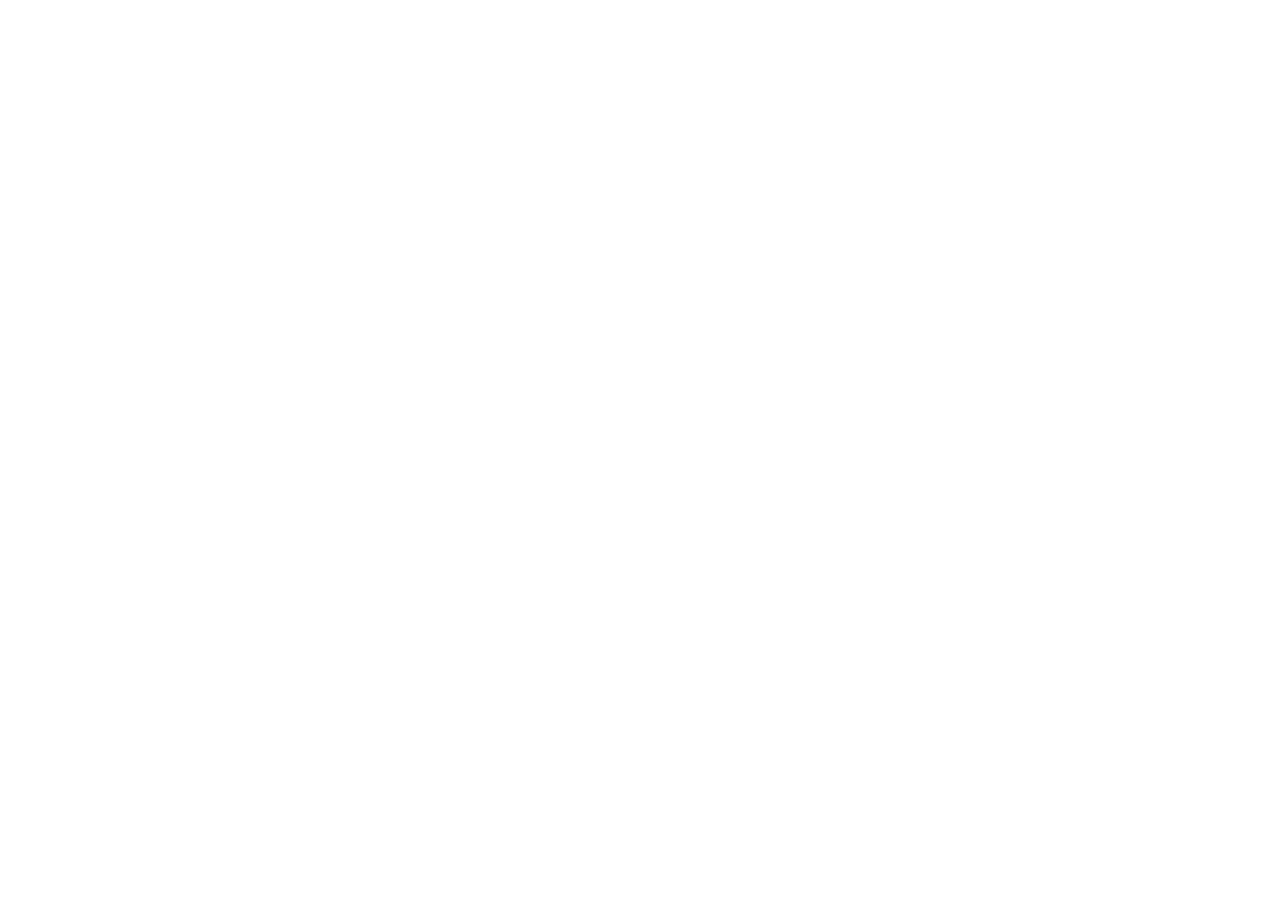
==== index.html @ e47d19f9 "this is the first commit  with cohort 47" ====
<!DOCTYPE html>
<html lang="en">
<head>
    <meta charset="UTF-8">
    <meta name="viewport" content="width=device-width, initial-scale=1.0">
    <title>Real Estate</title>
</head>
<body>
    
</body>
</html>
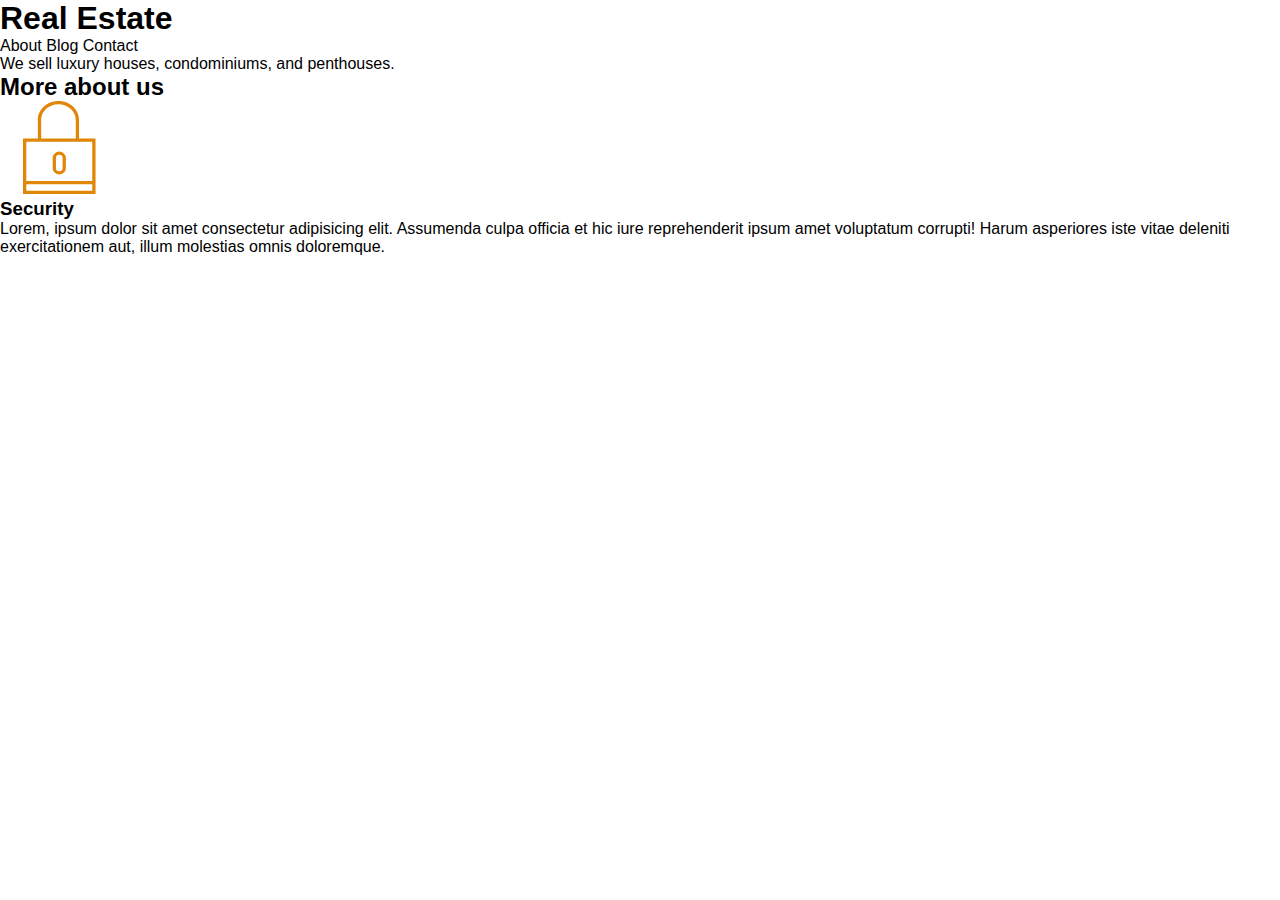
==== commit d7e4289a: "index.html and creating basic css" ====
--- a/index.html
+++ b/index.html
@@ -3,9 +3,26 @@
 <head>
     <meta charset="UTF-8">
     <meta name="viewport" content="width=device-width, initial-scale=1.0">
+    <link rel="stylesheet" href="./styles/mystyles.css">
     <title>Real Estate</title>
 </head>
 <body>
-    
+    <header>
+        <h1>Real Estate</h1>
+        <nav>
+            <a href="about.html">About</a>
+            <a href="blog.html">Blog</a>
+            <a href="contact.html">Contact</a>
+        </nav>
+        <p>We sell luxury houses, condominiums, and penthouses.</p>
+    </header>
+    <main>
+        <h2>More about us</h2>
+        <div>
+            <img src="./img/icon1.svg" alt="">
+            <h3>Security</h3>
+            <p>Lorem, ipsum dolor sit amet consectetur adipisicing elit. Assumenda culpa officia et hic iure reprehenderit ipsum amet voluptatum corrupti! Harum asperiores iste vitae deleniti exercitationem aut, illum molestias omnis doloremque.</p>
+        </div>
+    </main>
 </body>
 </html>--- a/styles/mystyles.css
+++ b/styles/mystyles.css
@@ -0,0 +1,15 @@
+/*global*/
+*{
+    padding: 0;
+    margin: 0;
+}
+body{
+    font-family: arial;
+}
+a{
+    color:black;
+    text-decoration: none;
+}
+/*utilities*/
+
+/*header*/
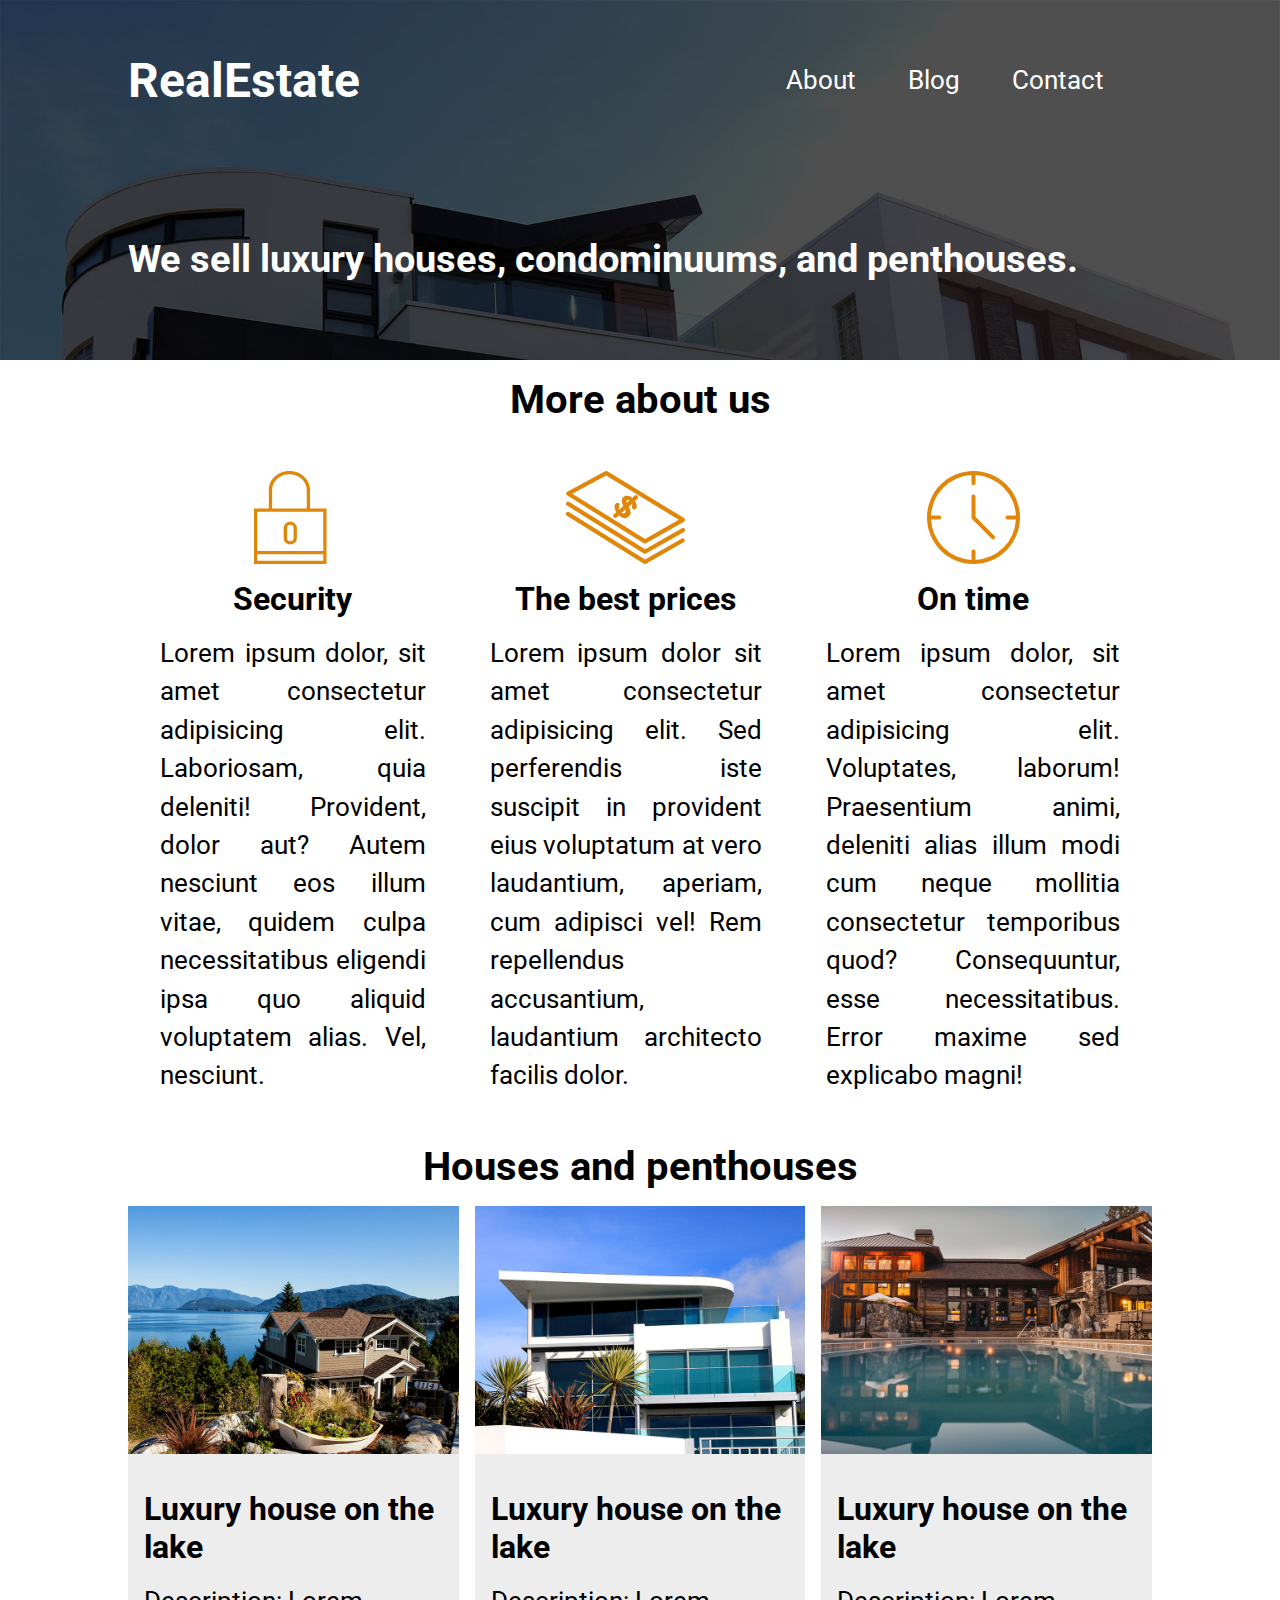
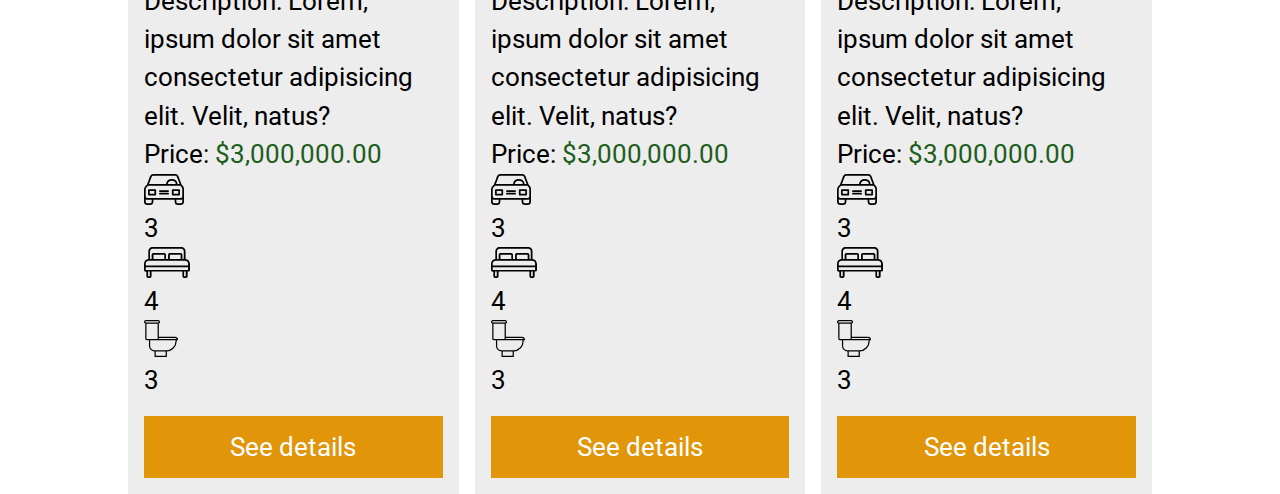
==== commit 719765aa: "responsive design" ====
--- a/index.html
+++ b/index.html
@@ -3,26 +3,130 @@
 <head>
     <meta charset="UTF-8">
     <meta name="viewport" content="width=device-width, initial-scale=1.0">
-    <link rel="stylesheet" href="./styles/mystyles.css">
-    <title>Real Estate</title>
+    <link rel="preconnect" href="https://fonts.googleapis.com">
+    <link rel="preconnect" href="https://fonts.gstatic.com" crossorigin>
+    <link href="https://fonts.googleapis.com/css2?family=Roboto:wght@100;400;700&display=swap" rel="stylesheet">
+    <link rel="stylesheet" href="styles/base.css">
+    <link rel="stylesheet" href="styles/mystyles.css">
+    <title>Document</title>
 </head>
 <body>
-    <header>
-        <h1>Real Estate</h1>
-        <nav>
-            <a href="about.html">About</a>
-            <a href="blog.html">Blog</a>
-            <a href="contact.html">Contact</a>
-        </nav>
-        <p>We sell luxury houses, condominiums, and penthouses.</p>
+    <header class="site-header">
+        <div class="container header-text-container">
+            <div class="bar">
+                <h1>RealEstate</h1>
+                <div class="mobile-menu">
+                    <a href="#menu">
+                        <img src="img/bars.svg" alt="hamburger menu">
+                    </a>
+                </div>
+                <nav id="menu">
+                    <a href="about.html">About</a>
+                    <a href="#">Blog</a>
+                    <a href="contact.html">Contact</a>
+                </nav>
+            </div>
+            <p>We sell luxury houses, condominuums, and penthouses.</p>
+        </div>
     </header>
-    <main>
+    <section class="container">
         <h2>More about us</h2>
-        <div>
-            <img src="./img/icon1.svg" alt="">
-            <h3>Security</h3>
-            <p>Lorem, ipsum dolor sit amet consectetur adipisicing elit. Assumenda culpa officia et hic iure reprehenderit ipsum amet voluptatum corrupti! Harum asperiores iste vitae deleniti exercitationem aut, illum molestias omnis doloremque.</p>
-        </div>
+        <div class="about-container">
+            <div class="about-item">
+                <img src="img/icon1.svg" alt="security icon">
+                <h3>Security</h3>
+                <p>Lorem ipsum dolor, sit amet consectetur adipisicing elit. Laboriosam, quia deleniti! Provident, dolor aut? Autem nesciunt eos illum vitae, quidem culpa necessitatibus eligendi ipsa quo aliquid voluptatem alias. Vel, nesciunt.</p>
+            </div>
+            <div class="about-item">
+                <img src="img/icon2.svg" alt="prices icon">
+                <h3>The best prices</h3>
+                <p>Lorem ipsum dolor sit amet consectetur adipisicing elit. Sed perferendis iste suscipit in provident eius voluptatum at vero laudantium, aperiam, cum adipisci vel! Rem repellendus accusantium, laudantium architecto facilis dolor.</p>
+            </div>
+            <div class="about-item">
+                <img src="img/icon3.svg" alt="clock icon">
+                <h3>On time</h3>
+                <p>Lorem ipsum dolor, sit amet consectetur adipisicing elit. Voluptates, laborum! Praesentium animi, deleniti alias illum modi cum neque mollitia consectetur temporibus quod? Consequuntur, esse necessitatibus. Error maxime sed explicabo magni!</p>
+            </div>
+        </div><!--.about-container-->
+    </section>
+    <main class="container">
+        <h2>Houses and penthouses</h2>
+        <div class="houses-container">
+            <div class="house-item">
+                <div class="house-img">
+                    <img src="img/announcement1.jpg" alt="house">
+                </div>
+                <div class="house-text">
+                    <h3>Luxury house on the lake</h3>
+                    <p>Description: Lorem, ipsum dolor sit amet consectetur adipisicing elit. Velit, natus?</p>
+                    <p>Price: <span  class="price">$3,000,000.00</span></p>
+                    <ul>
+                        <li>
+                            <img src="img/icon_parking.svg" alt="parking icon">
+                            <p>3</p>
+                        </li>
+                        <li>
+                            <img src="img/icon_room.svg" alt="room icon">
+                            <p>4</p>
+                        </li>
+                        <li>
+                            <img src="img/icon_wc.svg" alt="wc icon">
+                            <p>3</p>
+                        </li>
+                    </ul>
+                    <a class="btn-details" href="#">See details</a>
+                </div><!--.house-text-->
+            </div><!-- .house-item -->
+            <div class="house-item">
+                <img src="img/announcement2.jpg" alt="house">
+                <div class="house-text">
+                    <h3>Luxury house on the lake</h3>
+                    <p>Description: Lorem, ipsum dolor sit amet consectetur adipisicing elit. Velit, natus?</p>
+                    <p>Price: <span  class="price">$3,000,000.00</span></p>
+                    <ul>
+                        <li>
+                            <img src="img/icon_parking.svg" alt="parking icon">
+                            <p>3</p>
+                        </li>
+                        <li>
+                            <img src="img/icon_room.svg" alt="room icon">
+                            <p>4</p>
+                        </li>
+                        <li>
+                            <img src="img/icon_wc.svg" alt="wc icon">
+                            <p>3</p>
+                        </li>
+                    </ul>
+                    <a class="btn-details" href="#">See details</a>
+                </div><!--.house-text-->
+            </div><!-- .house-item -->
+            <div class="house-item">
+                <img src="img/announcement3.jpg" alt="house">
+                <div class="house-text">
+                    <h3>Luxury house on the lake</h3>
+                    <p>Description: Lorem, ipsum dolor sit amet consectetur adipisicing elit. Velit, natus?</p>
+                    <p>Price: <span class="price">$3,000,000.00</span></p>
+                    <ul>
+                        <li>
+                            <img src="img/icon_parking.svg" alt="parking icon">
+                            <p>3</p>
+                        </li>
+                        <li>
+                            <img src="img/icon_room.svg" alt="room icon">
+                            <p>4</p>
+                        </li>
+                        <li>
+                            <img src="img/icon_wc.svg" alt="wc icon">
+                            <p>3</p>
+                        </li>
+                    </ul>
+                    <a class="btn-details" href="#">See details</a>
+                </div><!--.house-text-->
+            </div><!-- .house-item-->
+        </div><!-- .house-container -->
     </main>
+    <footer>
+
+    </footer>
 </body>
 </html>--- a/styles/base.css
+++ b/styles/base.css
@@ -0,0 +1,39 @@
+*{
+    padding: 0;
+    margin:0;
+}
+body{
+    font-family: "Roboto", sans-serif;
+}
+a{
+    text-decoration: none;
+    font-size: 1.6rem;
+}
+img{
+    max-width: 100%;
+}
+p{
+    font-size: 1.6rem;
+    line-height: 1.5;
+}
+h1,h2,h3{
+    margin-top: 1rem;
+    margin-bottom: 1rem;
+
+}
+h1{
+    font-size: 3rem;
+}
+h2{
+    font-size: 2.5rem;
+    text-align: center;
+}
+h3{
+    font-size: 2rem;
+}
+
+.container{
+    width:80%;
+    margin-left: auto;
+    margin-right: auto;
+}--- a/styles/mystyles.css
+++ b/styles/mystyles.css
@@ -1,15 +1,146 @@
 /*global*/
-*{
-    padding: 0;
-    margin: 0;
+:root{
+    --primary:rgb(225, 149, 9);
+    --secondary:#ededed;
 }
-body{
-    font-family: arial;
+
+/*utilities*/
+.container{
+    width:80%;
+    margin-left: auto;
+    margin-right: auto;
 }
-a{
-    color:black;
-    text-decoration: none;
+
+.btn-details{
+    display: block;
+    background-color: var(--primary);
+    color:white;
+    padding:1rem;
+    margin-top: 1rem;
+    text-align: center;
 }
-/*utilities*/
+.table{
+    width: 100%;
+    text-align: center;
+    font-size: 1.6rem;
+    border-collapse: collapse;
+}
+td,th{
+    padding:0.5rem;
+    border-bottom: 1px solid white;
+}
+.table-header{
+    background-color: var(--primary);
+    color:white;
+}
+.text-center{
+    text-align: center;
+}
+.table-content{
+    background-color: var(--secondary);
+}
+.main-text{
+    font-weight: 900;
+}
+.secondary-text{
+    font-weight: 700;
+}
+.light-text{
+    font-weight: 300;
+}
+/*header*/
+.site-header{
+    background-image: url(../img/header.jpg);
+    height: 40vh;
+    background-size: cover;
+    color:white;
+}
+.site-header a{
+    color:white;
+    margin-right:3rem;
+}
+.bar{
+    display: flex;
+    justify-content: space-between;
+    align-items: center;
+    height: 10rem;
+}
+.header-text-container{
+    display: flex;
+    flex-direction: column;
+    justify-content: space-between;
+    height: 32vh;
+}
+.header-text-container p{
+    font-size: 2.4rem;
+    font-weight: 700;
+}
+/*mobile menu*/
 
-/*header*/
+.mobile-menu{
+    display: none;
+    width: 25px;
+}
+@media(max-width:768px){
+    .mobile-menu{
+        display: block;
+    }
+    #menu{
+        display: none;
+    }
+}
+#menu:target{
+    /* display: block; */
+    display: flex;
+    flex-direction: column;
+}
+/*about*/
+.about-container{
+    display: flex;
+    flex-direction: row;
+    justify-content: space-around;
+}
+.about-item{
+    padding: 1rem;
+    margin:1rem;
+    text-align: justify;
+}
+.about-item h3{
+    text-align: center;
+}
+.about-item img{
+    display: block;
+    margin-left: auto;
+    margin-right: auto;
+}
+@media(max-width:768px){
+    .about-container{
+        flex-direction: column;
+    }
+}
+/*house-container*/
+.houses-container{
+    display: grid;
+    grid-template-columns: repeat(3,1fr);
+    column-gap: 1rem;
+}
+
+.house-item{
+    background-color:var(--secondary);
+}
+
+.house-text{
+    padding: 1rem;
+}
+.price{
+    color:rgb(32, 94, 32);
+}
+.house-item ul{
+    list-style-type: none;
+}
+
+/*contact*/
+
+
+/*form*/
+
